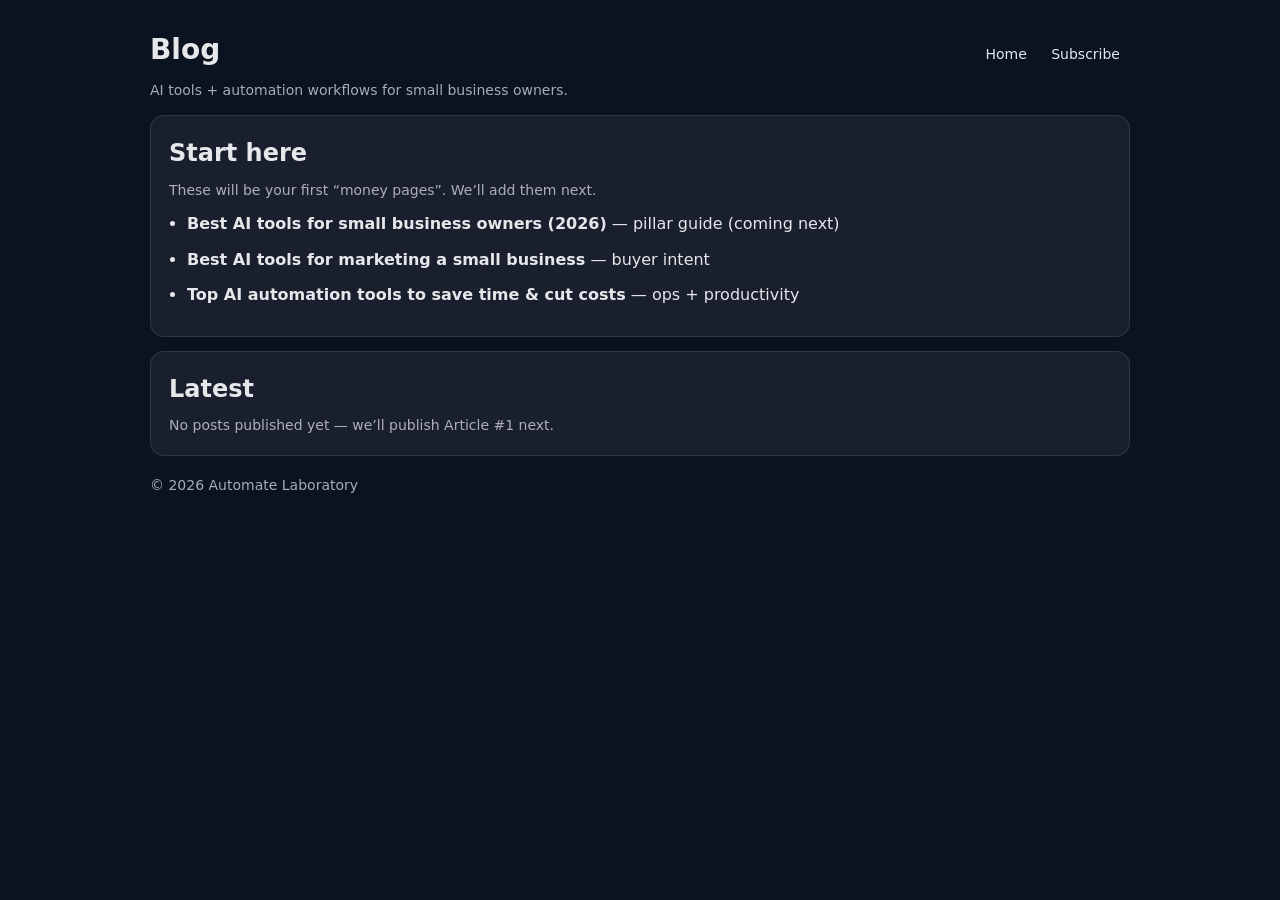
==== blog/index.html @ 86985bea "Create BLOG" ====
<!doctype html>
<html lang="en">
<head>
  <meta charset="utf-8" />
  <meta name="viewport" content="width=device-width,initial-scale=1" />
  <title>Blog — Automate Laboratory</title>
  <meta name="description" content="AI tool reviews and automation playbooks for small business owners." />
  <style>
    body{font-family:system-ui,-apple-system,Segoe UI,Roboto,Arial,sans-serif;margin:0;background:#0b1220;color:#e5e7eb;line-height:1.6;}
    .wrap{max-width:980px;margin:0 auto;padding:28px 18px 56px;}
    a{color:#e5e7eb;text-decoration:none;border-bottom:1px dotted rgba(255,255,255,.3)}
    a:hover{border-bottom-color:rgba(229,231,235,.9)}
    .card{background:rgba(255,255,255,.06);border:1px solid rgba(255,255,255,.10);border-radius:14px;padding:18px;margin-top:14px;}
    .muted{color:rgba(229,231,235,.72);font-size:14px}
    h1{margin:0 0 6px;font-size:28px}
    .top{display:flex;justify-content:space-between;gap:12px;align-items:baseline}
    .nav{font-size:14px;color:rgba(229,231,235,.72)}
    .nav a{border-bottom:none;padding:6px 10px;border-radius:10px}
    .nav a:hover{background:rgba(255,255,255,.05)}
    ul{margin:10px 0 0;padding-left:18px}
    li{margin:10px 0}
  </style>
</head>
<body>
  <div class="wrap">
    <div class="top">
      <div>
        <h1>Blog</h1>
        <div class="muted">AI tools + automation workflows for small business owners.</div>
      </div>
      <div class="nav">
        <a href="/">Home</a>
        <a href="https://shubhams-newsletter-630bbe.beehiiv.com/" target="_blank" rel="noopener">Subscribe</a>
      </div>
    </div>

    <div class="card">
      <h2 style="margin:0 0 6px;">Start here</h2>
      <div class="muted">These will be your first “money pages”. We’ll add them next.</div>
      <ul>
        <li><strong>Best AI tools for small business owners (2026)</strong> — pillar guide (coming next)</li>
        <li><strong>Best AI tools for marketing a small business</strong> — buyer intent</li>
        <li><strong>Top AI automation tools to save time & cut costs</strong> — ops + productivity</li>
      </ul>
    </div>

    <div class="card">
      <h2 style="margin:0 0 6px;">Latest</h2>
      <div class="muted">No posts published yet — we’ll publish Article #1 next.</div>
    </div>

    <div class="muted" style="margin-top:18px;">© <span id="y"></span> Automate Laboratory</div>
  </div>
  <script>document.getElementById("y").textContent = new Date().getFullYear();</script>
</body>
</html>
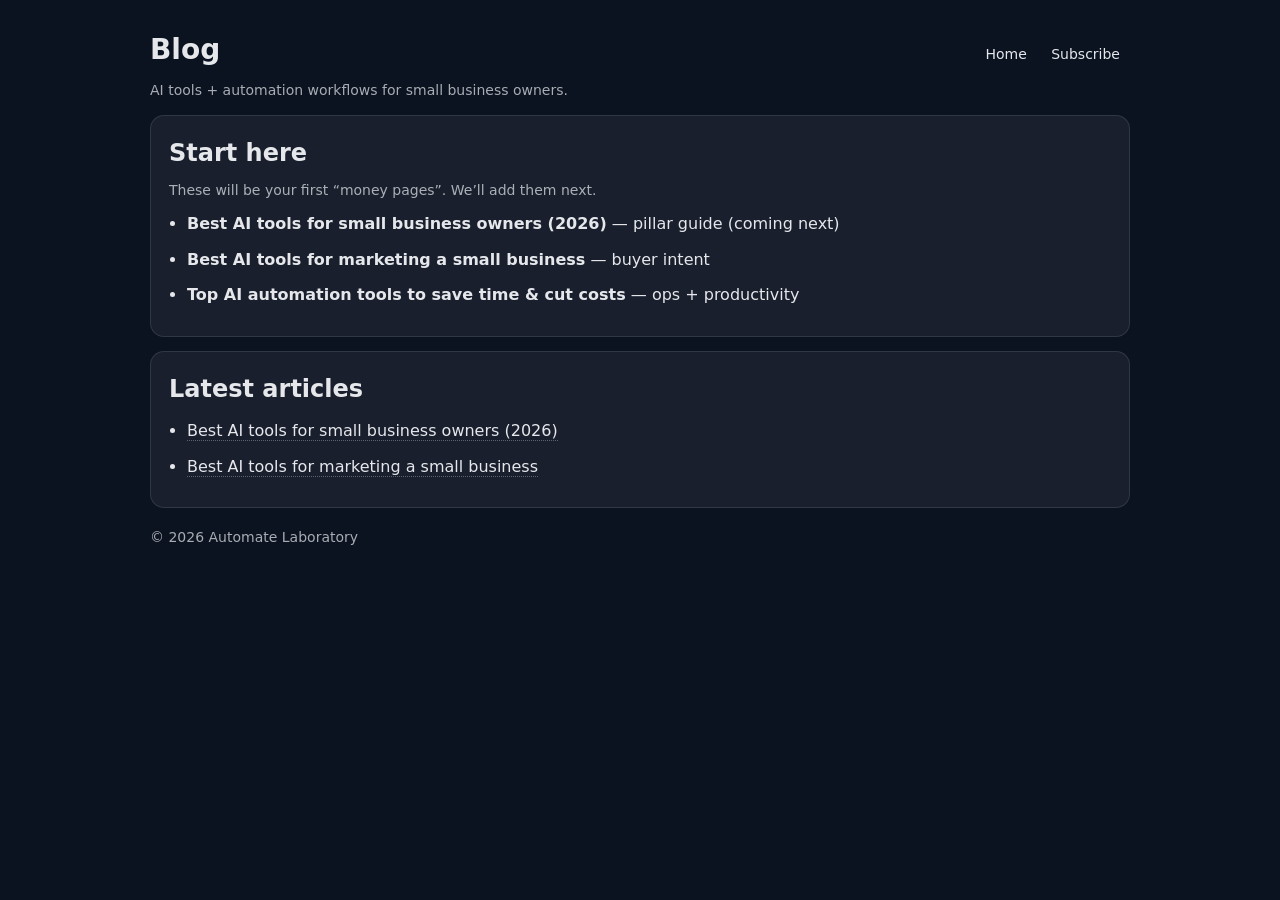
==== commit f08d8844: "Update index.html" ====
--- a/blog/index.html
+++ b/blog/index.html
@@ -45,9 +45,21 @@
     </div>
 
     <div class="card">
-      <h2 style="margin:0 0 6px;">Latest</h2>
-      <div class="muted">No posts published yet — we’ll publish Article #1 next.</div>
-    </div>
+  <h2 style="margin:0 0 6px;">Latest articles</h2>
+  <ul>
+    <li>
+      <a href="/blog/best-ai-tools-small-business.html">
+        Best AI tools for small business owners (2026)
+      </a>
+    </li>
+    <li>
+      <a href="/blog/best-ai-tools-marketing-small-business.html">
+        Best AI tools for marketing a small business
+      </a>
+    </li>
+  </ul>
+</div>
+
 
     <div class="muted" style="margin-top:18px;">© <span id="y"></span> Automate Laboratory</div>
   </div>
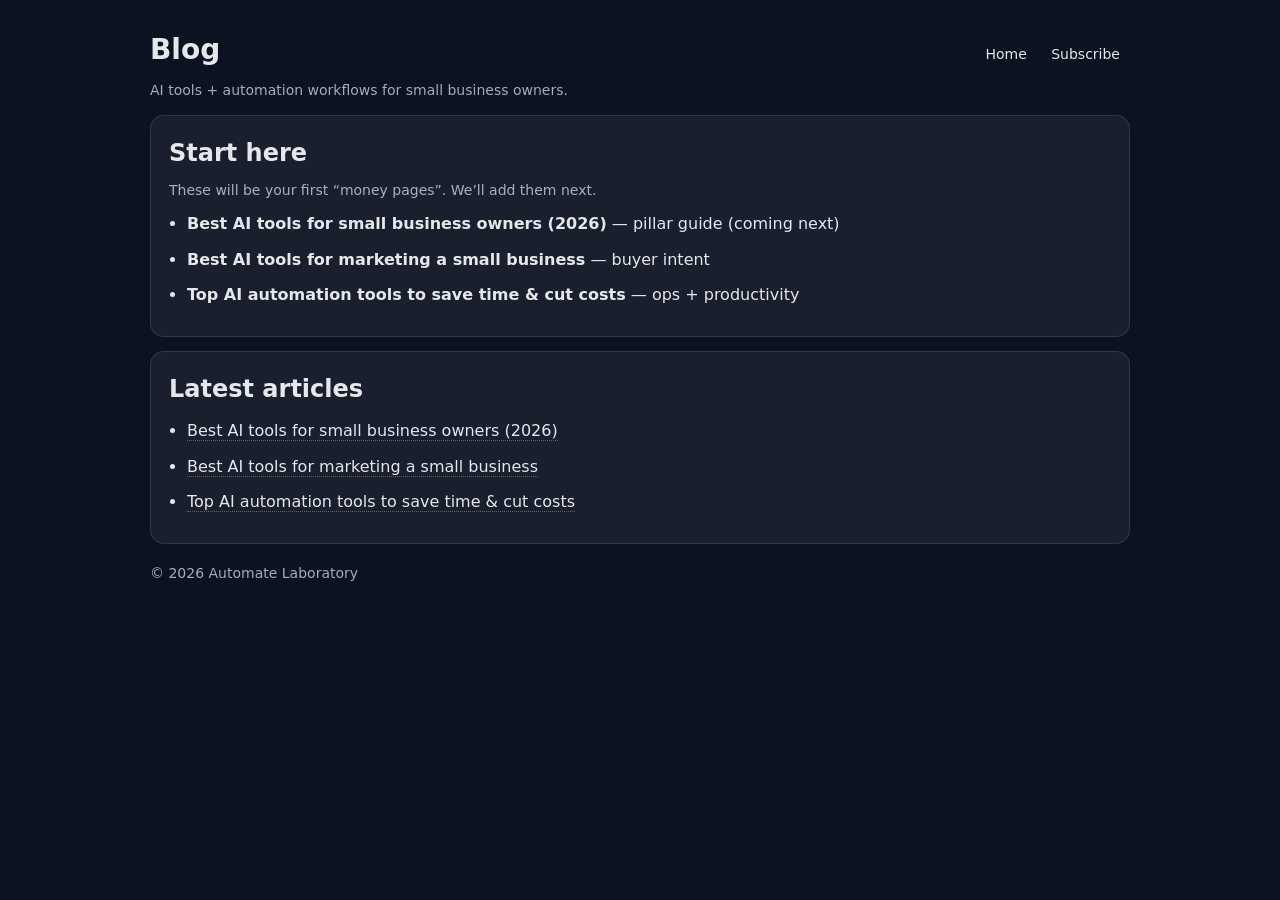
==== commit 03b1be08: "Update index.html" ====
--- a/blog/index.html
+++ b/blog/index.html
@@ -57,8 +57,14 @@
         Best AI tools for marketing a small business
       </a>
     </li>
+    <li>
+      <a href="/blog/top-ai-automation-tools-small-business.html">
+        Top AI automation tools to save time & cut costs
+      </a>
+    </li>
   </ul>
 </div>
+
 
 
     <div class="muted" style="margin-top:18px;">© <span id="y"></span> Automate Laboratory</div>
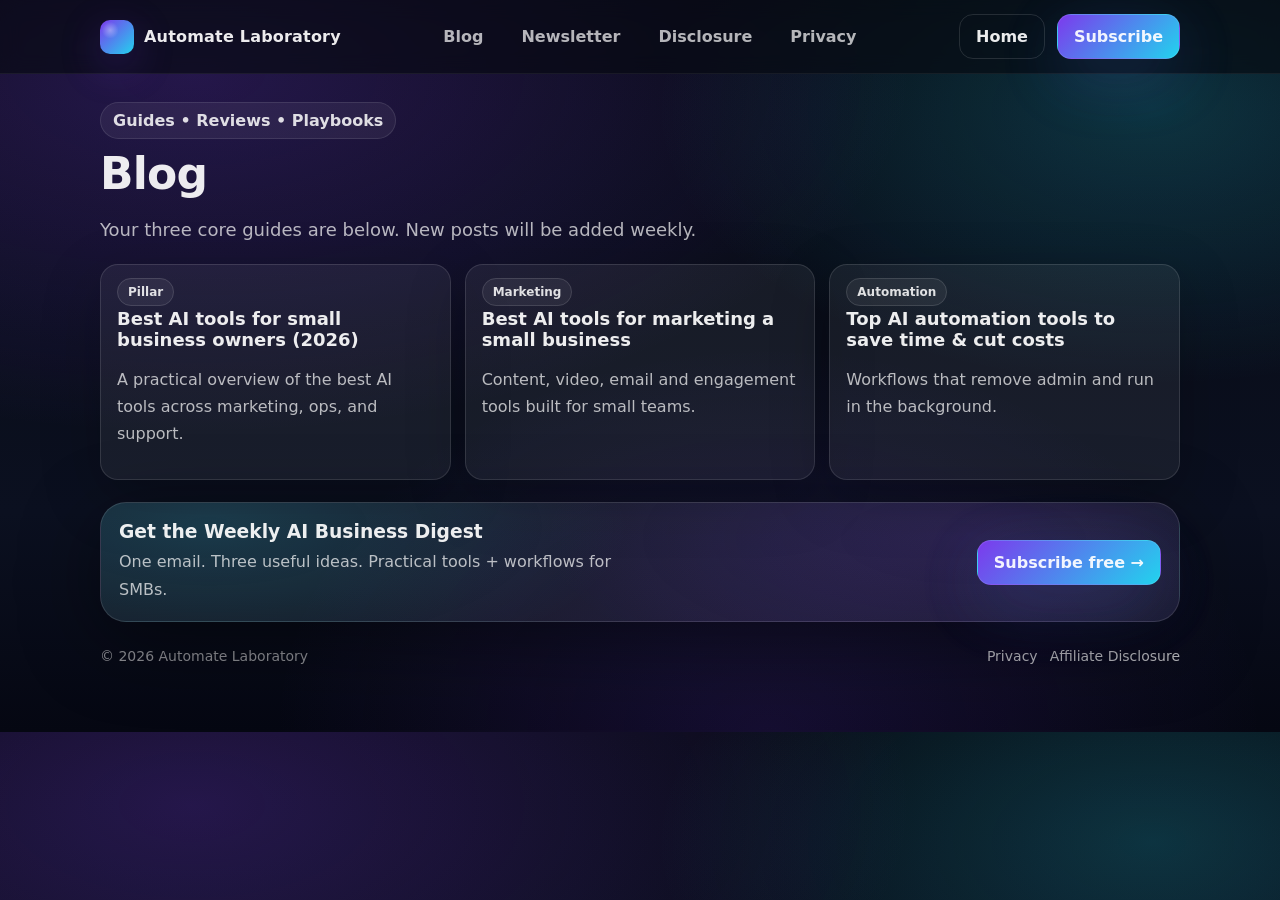
==== commit 110cac03: "Update index.html" ====
--- a/blog/index.html
+++ b/blog/index.html
@@ -5,70 +5,97 @@
   <meta name="viewport" content="width=device-width,initial-scale=1" />
   <title>Blog — Automate Laboratory</title>
   <meta name="description" content="AI tool reviews and automation playbooks for small business owners." />
-  <style>
-    body{font-family:system-ui,-apple-system,Segoe UI,Roboto,Arial,sans-serif;margin:0;background:#0b1220;color:#e5e7eb;line-height:1.6;}
-    .wrap{max-width:980px;margin:0 auto;padding:28px 18px 56px;}
-    a{color:#e5e7eb;text-decoration:none;border-bottom:1px dotted rgba(255,255,255,.3)}
-    a:hover{border-bottom-color:rgba(229,231,235,.9)}
-    .card{background:rgba(255,255,255,.06);border:1px solid rgba(255,255,255,.10);border-radius:14px;padding:18px;margin-top:14px;}
-    .muted{color:rgba(229,231,235,.72);font-size:14px}
-    h1{margin:0 0 6px;font-size:28px}
-    .top{display:flex;justify-content:space-between;gap:12px;align-items:baseline}
-    .nav{font-size:14px;color:rgba(229,231,235,.72)}
-    .nav a{border-bottom:none;padding:6px 10px;border-radius:10px}
-    .nav a:hover{background:rgba(255,255,255,.05)}
-    ul{margin:10px 0 0;padding-left:18px}
-    li{margin:10px 0}
-  </style>
+  <link rel="stylesheet" href="/assets/styles.css" />
 </head>
+
 <body>
-  <div class="wrap">
-    <div class="top">
-      <div>
-        <h1>Blog</h1>
-        <div class="muted">AI tools + automation workflows for small business owners.</div>
+  <header class="nav">
+    <div class="container">
+      <div class="nav-inner">
+        <a class="brand" href="/">
+          <span class="logo" aria-hidden="true"></span>
+          <span>Automate Laboratory</span>
+        </a>
+
+        <nav class="nav-links" aria-label="Primary">
+          <a href="/blog/">Blog</a>
+          <a href="https://shubhams-newsletter-630bbe.beehiiv.com/" target="_blank" rel="noopener">Newsletter</a>
+          <a href="/affiliate-disclosure.html">Disclosure</a>
+          <a href="/privacy.html">Privacy</a>
+        </nav>
+
+        <div class="row">
+          <a class="btn btn-ghost" href="/">Home</a>
+          <a class="btn btn-primary" href="https://shubhams-newsletter-630bbe.beehiiv.com/" target="_blank" rel="noopener">Subscribe</a>
+
+          <button class="btn menu-btn" data-menu-btn aria-expanded="false" aria-label="Open menu">
+            Menu
+          </button>
+        </div>
       </div>
-      <div class="nav">
+
+      <div class="mobile-menu" data-mobile-menu>
         <a href="/">Home</a>
-        <a href="https://shubhams-newsletter-630bbe.beehiiv.com/" target="_blank" rel="noopener">Subscribe</a>
+        <a href="/blog/">Blog</a>
+        <a href="https://shubhams-newsletter-630bbe.beehiiv.com/" target="_blank" rel="noopener">Newsletter</a>
+        <a href="/affiliate-disclosure.html">Disclosure</a>
+        <a href="/privacy.html">Privacy</a>
       </div>
     </div>
+  </header>
 
-    <div class="card">
-      <h2 style="margin:0 0 6px;">Start here</h2>
-      <div class="muted">These will be your first “money pages”. We’ll add them next.</div>
-      <ul>
-        <li><strong>Best AI tools for small business owners (2026)</strong> — pillar guide (coming next)</li>
-        <li><strong>Best AI tools for marketing a small business</strong> — buyer intent</li>
-        <li><strong>Top AI automation tools to save time & cut costs</strong> — ops + productivity</li>
-      </ul>
+  <main class="section">
+    <div class="container">
+      <span class="chip reveal">Guides • Reviews • Playbooks</span>
+      <h1 class="h-title reveal" style="font-size:44px;">Blog</h1>
+      <p class="sub reveal">Your three core guides are below. New posts will be added weekly.</p>
+
+      <div class="grid">
+        <a class="card reveal" href="/blog/best-ai-tools-small-business.html">
+          <span class="tag">Pillar</span>
+          <h3>Best AI tools for small business owners (2026)</h3>
+          <p>A practical overview of the best AI tools across marketing, ops, and support.</p>
+        </a>
+
+        <a class="card reveal" href="/blog/best-ai-tools-marketing-small-business.html">
+          <span class="tag">Marketing</span>
+          <h3>Best AI tools for marketing a small business</h3>
+          <p>Content, video, email and engagement tools built for small teams.</p>
+        </a>
+
+        <a class="card reveal" href="/blog/top-ai-automation-tools-small-business.html">
+          <span class="tag">Automation</span>
+          <h3>Top AI automation tools to save time & cut costs</h3>
+          <p>Workflows that remove admin and run in the background.</p>
+        </a>
+      </div>
+
+      <div class="cta reveal" style="margin-top:22px;">
+        <div class="split">
+          <div>
+            <h3>Get the Weekly AI Business Digest</h3>
+            <p style="margin:0">One email. Three useful ideas. Practical tools + workflows for SMBs.</p>
+          </div>
+          <div class="row" style="justify-content:flex-end">
+            <a class="btn btn-primary" href="https://shubhams-newsletter-630bbe.beehiiv.com/" target="_blank" rel="noopener">
+              Subscribe free →
+            </a>
+          </div>
+        </div>
+      </div>
+
+      <footer class="footer">
+        <div class="row">
+          <span>© <span data-year></span> Automate Laboratory</span>
+          <span class="right"></span>
+          <a href="/privacy.html">Privacy</a>
+          <a href="/affiliate-disclosure.html">Affiliate Disclosure</a>
+        </div>
+      </footer>
     </div>
+  </main>
 
-    <div class="card">
-  <h2 style="margin:0 0 6px;">Latest articles</h2>
-  <ul>
-    <li>
-      <a href="/blog/best-ai-tools-small-business.html">
-        Best AI tools for small business owners (2026)
-      </a>
-    </li>
-    <li>
-      <a href="/blog/best-ai-tools-marketing-small-business.html">
-        Best AI tools for marketing a small business
-      </a>
-    </li>
-    <li>
-      <a href="/blog/top-ai-automation-tools-small-business.html">
-        Top AI automation tools to save time & cut costs
-      </a>
-    </li>
-  </ul>
-</div>
-
-
-
-    <div class="muted" style="margin-top:18px;">© <span id="y"></span> Automate Laboratory</div>
-  </div>
-  <script>document.getElementById("y").textContent = new Date().getFullYear();</script>
+  <script src="/assets/main.js" defer></script>
 </body>
 </html>
+
--- a/assets/styles.css
+++ b/assets/styles.css
@@ -0,0 +1,288 @@
+/* ============  Automate Laboratory — Premium Static Theme  ============ */
+
+:root{
+  --bg: #070A12;
+  --bg2:#0B1020;
+  --card: rgba(255,255,255,.06);
+  --card2: rgba(255,255,255,.08);
+  --stroke: rgba(255,255,255,.12);
+  --stroke2: rgba(255,255,255,.18);
+
+  --text: rgba(255,255,255,.92);
+  --muted: rgba(255,255,255,.70);
+  --muted2: rgba(255,255,255,.55);
+
+  --brand: #7C3AED;   /* purple */
+  --brand2:#22D3EE;   /* cyan */
+  --good:#34D399;
+
+  --shadow: 0 20px 80px rgba(0,0,0,.45);
+  --radius: 18px;
+  --radius2: 26px;
+
+  --max: 1120px;
+}
+
+*{box-sizing:border-box}
+html{scroll-behavior:smooth}
+body{
+  margin:0;
+  color:var(--text);
+  font-family: ui-sans-serif, system-ui, -apple-system, Segoe UI, Roboto, Helvetica, Arial, "Apple Color Emoji","Segoe UI Emoji";
+  background:
+    radial-gradient(1200px 600px at 15% 10%, rgba(124,58,237,.25), transparent 60%),
+    radial-gradient(900px 500px at 90% 15%, rgba(34,211,238,.20), transparent 55%),
+    radial-gradient(900px 700px at 60% 100%, rgba(124,58,237,.14), transparent 55%),
+    linear-gradient(180deg, var(--bg), var(--bg2) 70%, #050712);
+  overflow-x:hidden;
+}
+
+a{color:inherit; text-decoration:none}
+p{color:var(--muted); line-height:1.7}
+small{color:var(--muted2)}
+
+.container{max-width:var(--max); margin:0 auto; padding:0 20px}
+
+.nav{
+  position:sticky; top:0; z-index:50;
+  backdrop-filter: blur(10px);
+  background: rgba(7,10,18,.65);
+  border-bottom: 1px solid rgba(255,255,255,.06);
+}
+.nav-inner{
+  display:flex; align-items:center; justify-content:space-between;
+  padding:14px 0;
+}
+.brand{
+  display:flex; align-items:center; gap:10px;
+  font-weight:800; letter-spacing:.2px;
+}
+.logo{
+  width:34px; height:34px; border-radius:10px;
+  background:
+    radial-gradient(14px 14px at 30% 30%, rgba(255,255,255,.35), transparent 60%),
+    linear-gradient(135deg, rgba(124,58,237,1), rgba(34,211,238,1));
+  box-shadow: 0 12px 40px rgba(124,58,237,.25);
+}
+.nav-links{display:flex; align-items:center; gap:18px}
+.nav-links a{
+  color:var(--muted);
+  font-weight:600;
+  padding:10px 10px;
+  border-radius:12px;
+  transition: background .2s ease, color .2s ease;
+}
+.nav-links a:hover{background: rgba(255,255,255,.06); color: var(--text)}
+
+.btn{
+  display:inline-flex; align-items:center; justify-content:center;
+  gap:10px;
+  border-radius: 14px;
+  padding: 12px 16px;
+  font-weight:800;
+  border: 1px solid rgba(255,255,255,.10);
+  background: rgba(255,255,255,.06);
+  transition: transform .15s ease, background .2s ease, border .2s ease;
+}
+.btn:hover{transform: translateY(-1px); background: rgba(255,255,255,.10); border-color: rgba(255,255,255,.16)}
+.btn:active{transform: translateY(0px)}
+
+.btn-primary{
+  background: linear-gradient(135deg, rgba(124,58,237,1), rgba(34,211,238,1));
+  border-color: rgba(255,255,255,.10);
+  box-shadow: 0 18px 70px rgba(34,211,238,.10), 0 18px 70px rgba(124,58,237,.14);
+}
+.btn-primary:hover{background: linear-gradient(135deg, rgba(124,58,237,1), rgba(34,211,238,1))}
+
+.btn-ghost{
+  background: transparent;
+  border: 1px solid rgba(255,255,255,.12);
+}
+.chip{
+  display:inline-flex; align-items:center; gap:8px;
+  border-radius: 999px;
+  padding:8px 12px;
+  font-weight:700;
+  color: rgba(255,255,255,.85);
+  background: rgba(255,255,255,.06);
+  border:1px solid rgba(255,255,255,.10);
+}
+
+.hero{
+  padding: 60px 0 30px;
+}
+.hero-grid{
+  display:grid;
+  grid-template-columns: 1.25fr .75fr;
+  gap: 28px;
+  align-items:stretch;
+}
+@media (max-width: 980px){
+  .hero-grid{grid-template-columns:1fr; gap:18px}
+  .nav-links{display:none}
+  .menu-btn{display:inline-flex !important}
+}
+.menu-btn{display:none}
+.mobile-menu{
+  display:none;
+  border-top:1px solid rgba(255,255,255,.08);
+  padding:12px 0 16px;
+}
+.mobile-menu a{
+  display:block;
+  padding:10px 12px;
+  border-radius:12px;
+  color:var(--muted);
+  font-weight:650;
+}
+.mobile-menu a:hover{background: rgba(255,255,255,.06); color:var(--text)}
+.mobile-menu .row{display:flex; gap:10px; flex-wrap:wrap; margin-top:10px}
+
+.h-title{
+  font-size: 52px;
+  line-height:1.05;
+  letter-spacing:-.8px;
+  margin: 12px 0 14px;
+}
+@media (max-width: 520px){
+  .h-title{font-size: 40px}
+}
+.sub{
+  font-size: 18px;
+  max-width: 60ch;
+}
+.hero-actions{display:flex; gap:12px; flex-wrap:wrap; margin-top:18px}
+.hero-note{margin-top:14px; display:flex; gap:10px; flex-wrap:wrap}
+
+.panel{
+  border-radius: var(--radius2);
+  background: linear-gradient(180deg, rgba(255,255,255,.08), rgba(255,255,255,.04));
+  border: 1px solid rgba(255,255,255,.12);
+  box-shadow: var(--shadow);
+  padding: 18px;
+  position:relative;
+  overflow:hidden;
+}
+.panel::before{
+  content:"";
+  position:absolute; inset:-1px;
+  background:
+    radial-gradient(500px 180px at 20% 0%, rgba(34,211,238,.16), transparent 60%),
+    radial-gradient(500px 180px at 70% 0%, rgba(124,58,237,.14), transparent 60%);
+  pointer-events:none;
+}
+.panel > *{position:relative}
+
+.kpi{
+  display:grid;
+  grid-template-columns:1fr 1fr;
+  gap:12px;
+  margin-top:10px;
+}
+.kpi .box{
+  background: rgba(0,0,0,.25);
+  border:1px solid rgba(255,255,255,.10);
+  border-radius: 16px;
+  padding: 12px;
+}
+.kpi .num{font-size:22px; font-weight:900}
+.kpi .label{color: var(--muted2); font-weight:650; font-size:13px}
+
+.section{padding: 28px 0}
+.section h2{
+  font-size: 26px;
+  letter-spacing:-.3px;
+  margin:0 0 8px;
+}
+.section .lead{max-width:75ch}
+
+.grid{
+  display:grid;
+  grid-template-columns: repeat(12, 1fr);
+  gap:14px;
+  margin-top:16px;
+}
+.card{
+  grid-column: span 4;
+  background: var(--card);
+  border: 1px solid var(--stroke);
+  border-radius: var(--radius);
+  padding: 16px;
+  box-shadow: 0 18px 60px rgba(0,0,0,.22);
+  transition: transform .18s ease, border .18s ease, background .18s ease;
+}
+.card:hover{
+  transform: translateY(-3px);
+  border-color: rgba(255,255,255,.18);
+  background: var(--card2);
+}
+@media (max-width: 980px){ .card{grid-column: span 6} }
+@media (max-width: 640px){ .card{grid-column: span 12} }
+
+.card h3{margin:8px 0 6px; font-size:18px}
+.meta{display:flex; gap:10px; flex-wrap:wrap; align-items:center; margin-top:8px}
+.dot{width:6px; height:6px; border-radius:99px; background: rgba(255,255,255,.25)}
+.tag{
+  font-size:12px; font-weight:800;
+  padding:6px 10px; border-radius:999px;
+  border:1px solid rgba(255,255,255,.12);
+  background: rgba(255,255,255,.06);
+  color: rgba(255,255,255,.86);
+}
+
+.split{
+  display:grid;
+  grid-template-columns: 1fr 1fr;
+  gap:14px;
+}
+@media (max-width: 980px){ .split{grid-template-columns:1fr} }
+
+.cta{
+  margin-top:18px;
+  border-radius: var(--radius2);
+  padding: 18px;
+  background:
+    radial-gradient(700px 260px at 10% 20%, rgba(34,211,238,.16), transparent 60%),
+    radial-gradient(700px 260px at 80% 30%, rgba(124,58,237,.14), transparent 60%),
+    rgba(255,255,255,.06);
+  border:1px solid rgba(255,255,255,.12);
+  box-shadow: var(--shadow);
+}
+.cta h3{margin:0 0 6px}
+.form{
+  display:flex; gap:10px; flex-wrap:wrap; margin-top:12px;
+}
+.input{
+  flex: 1 1 280px;
+  padding: 12px 14px;
+  border-radius: 14px;
+  border: 1px solid rgba(255,255,255,.12);
+  background: rgba(0,0,0,.25);
+  color: var(--text);
+  outline:none;
+}
+.input:focus{border-color: rgba(34,211,238,.40)}
+.hr{height:1px;background:rgba(255,255,255,.08); margin:22px 0}
+
+.footer{
+  padding: 26px 0 40px;
+  color: var(--muted2);
+  font-size: 14px;
+}
+.footer a{color: rgba(255,255,255,.72)}
+.footer a:hover{color: rgba(255,255,255,.92)}
+
+/* reveal animations */
+.reveal{
+  opacity:0;
+  transform: translateY(12px);
+  transition: opacity .6s ease, transform .6s ease;
+}
+.reveal.in{
+  opacity:1;
+  transform: translateY(0);
+}
+
+/* small utilities */
+.row{display:flex; gap:12px; flex-wrap:wrap; align-items:center}
+.right{margin-left:auto}
